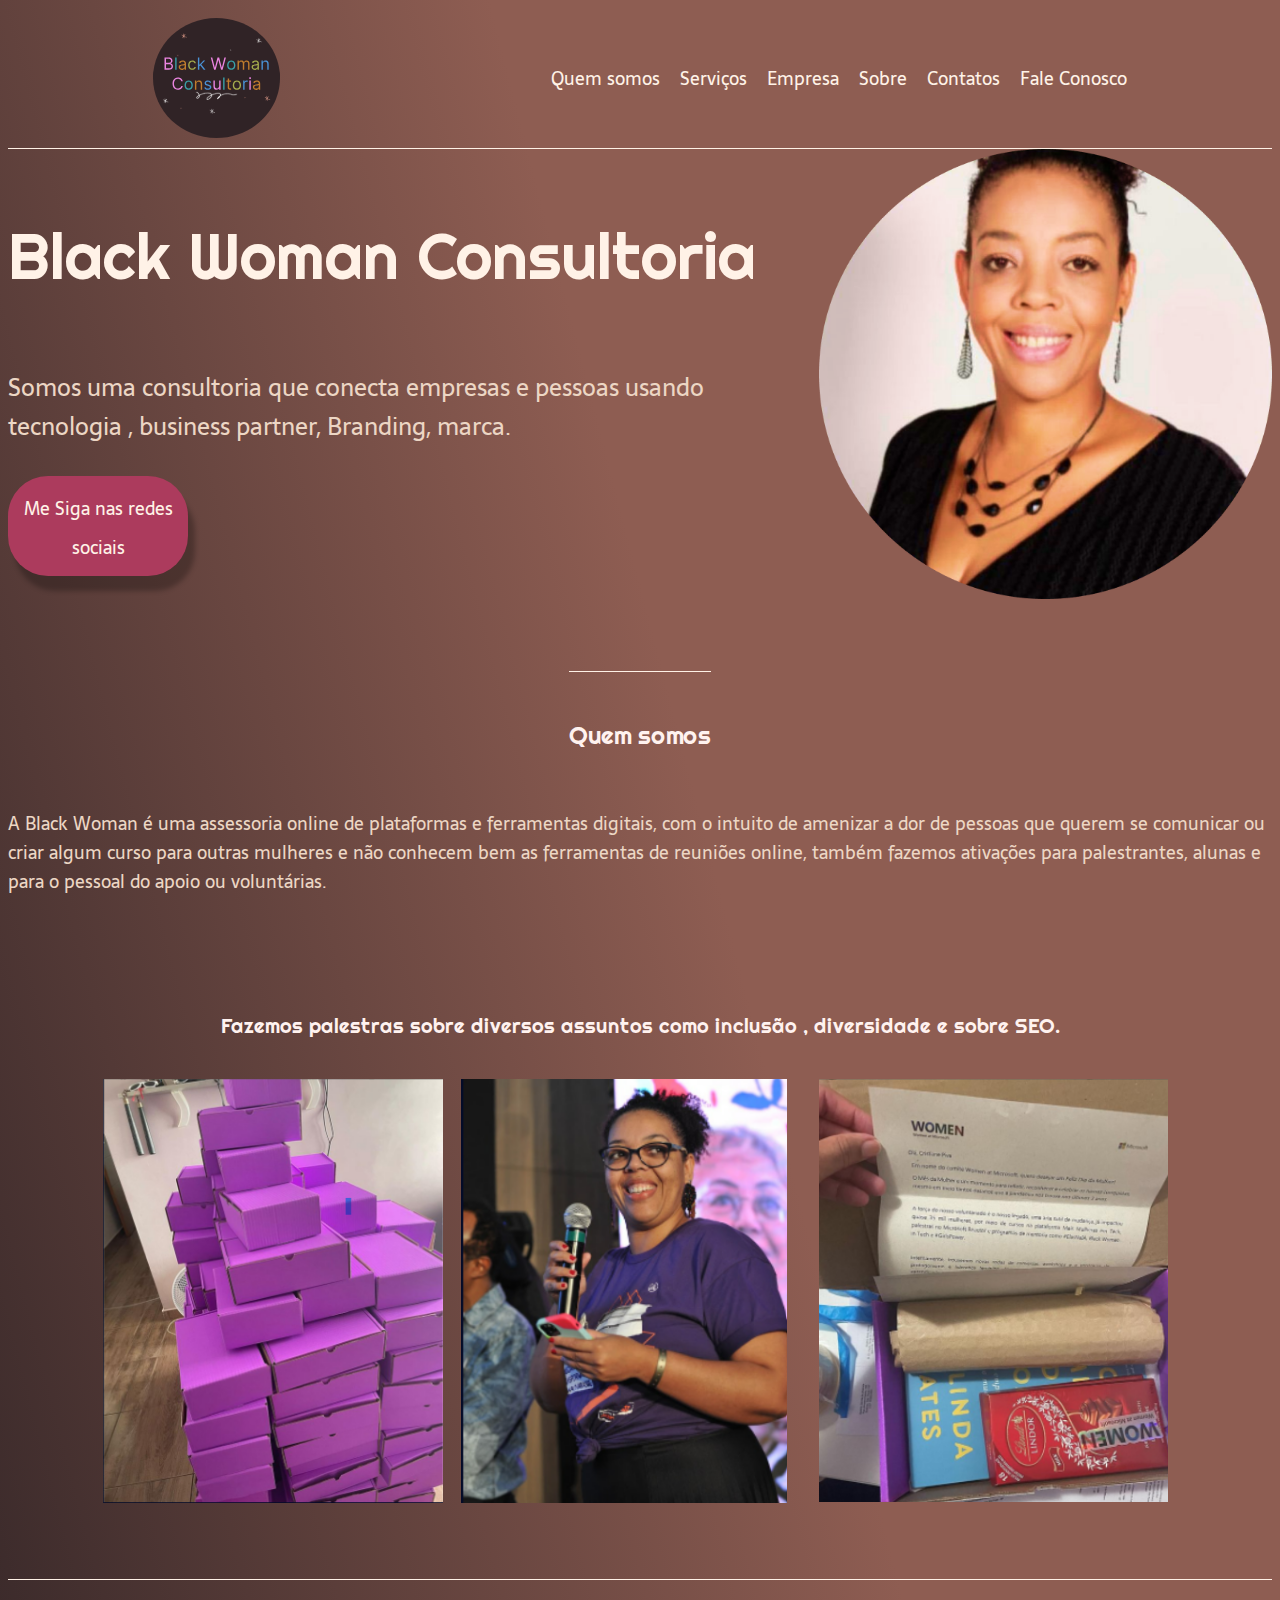
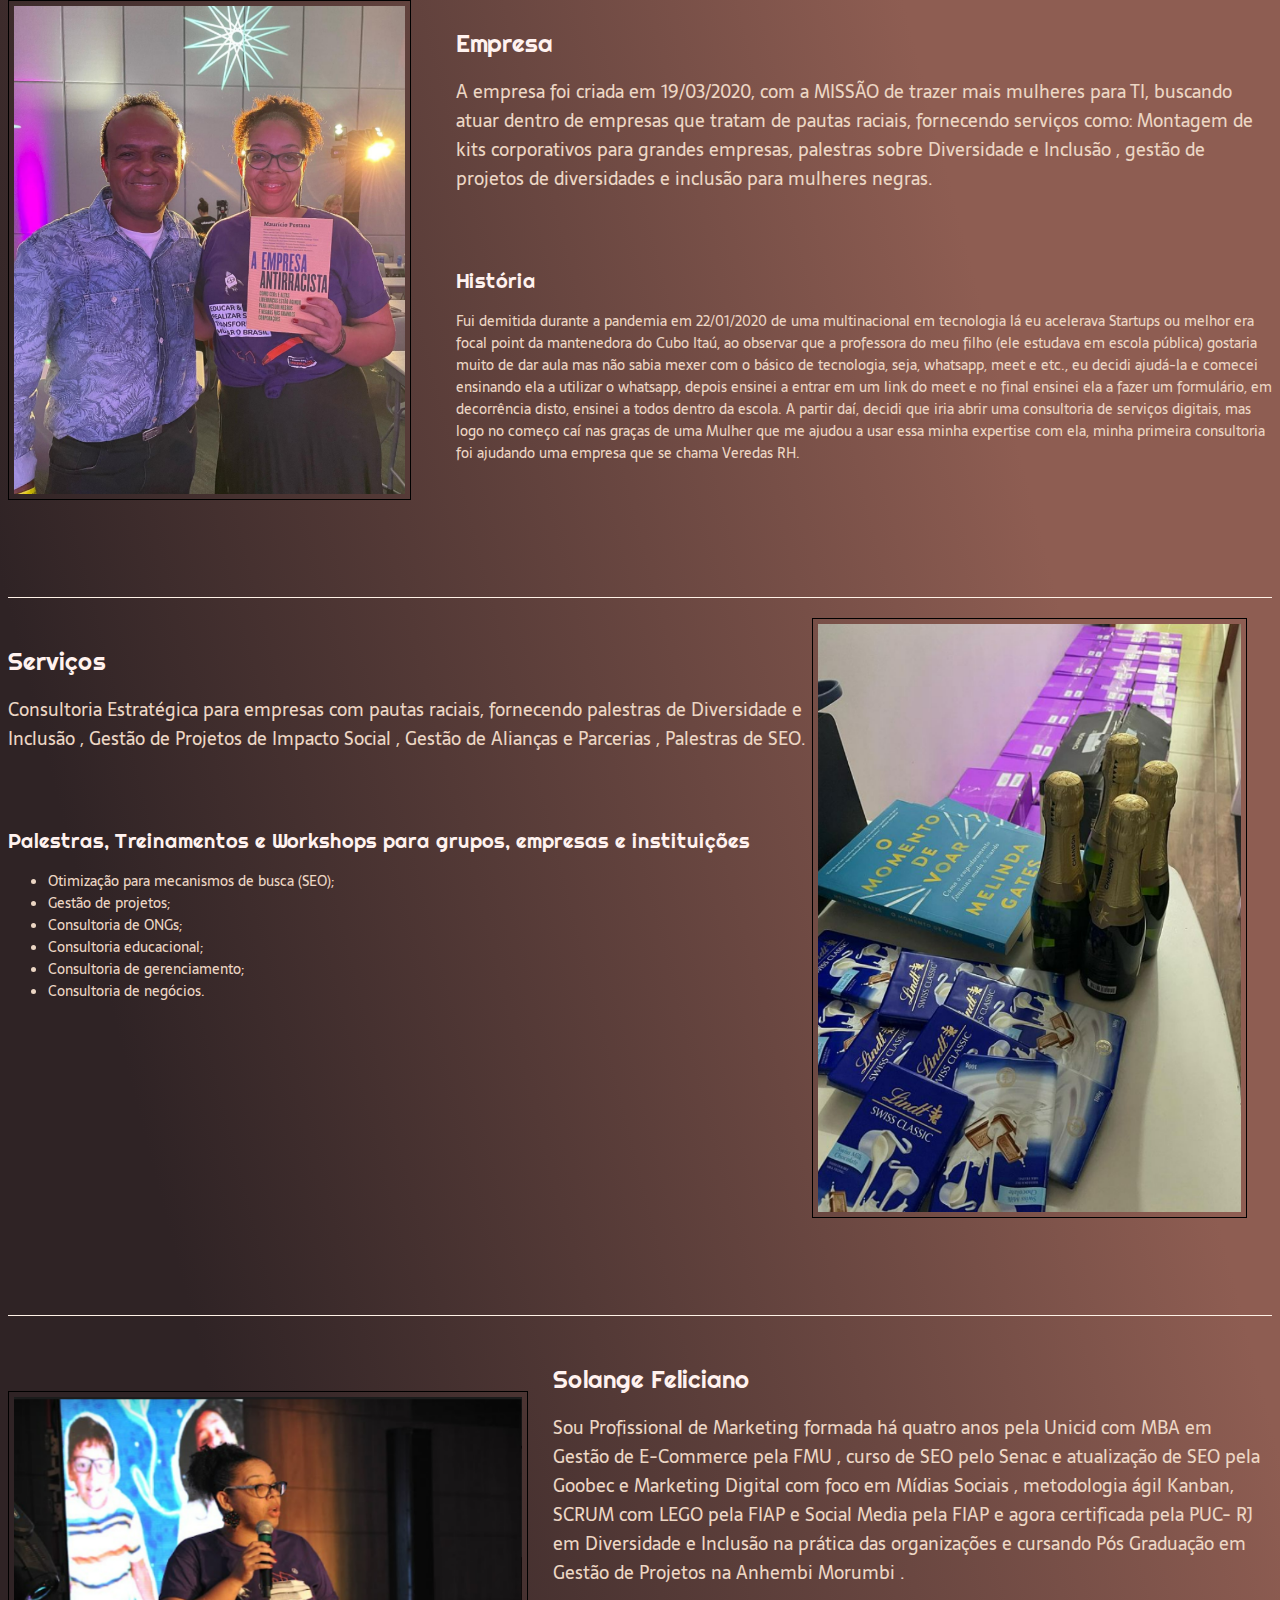
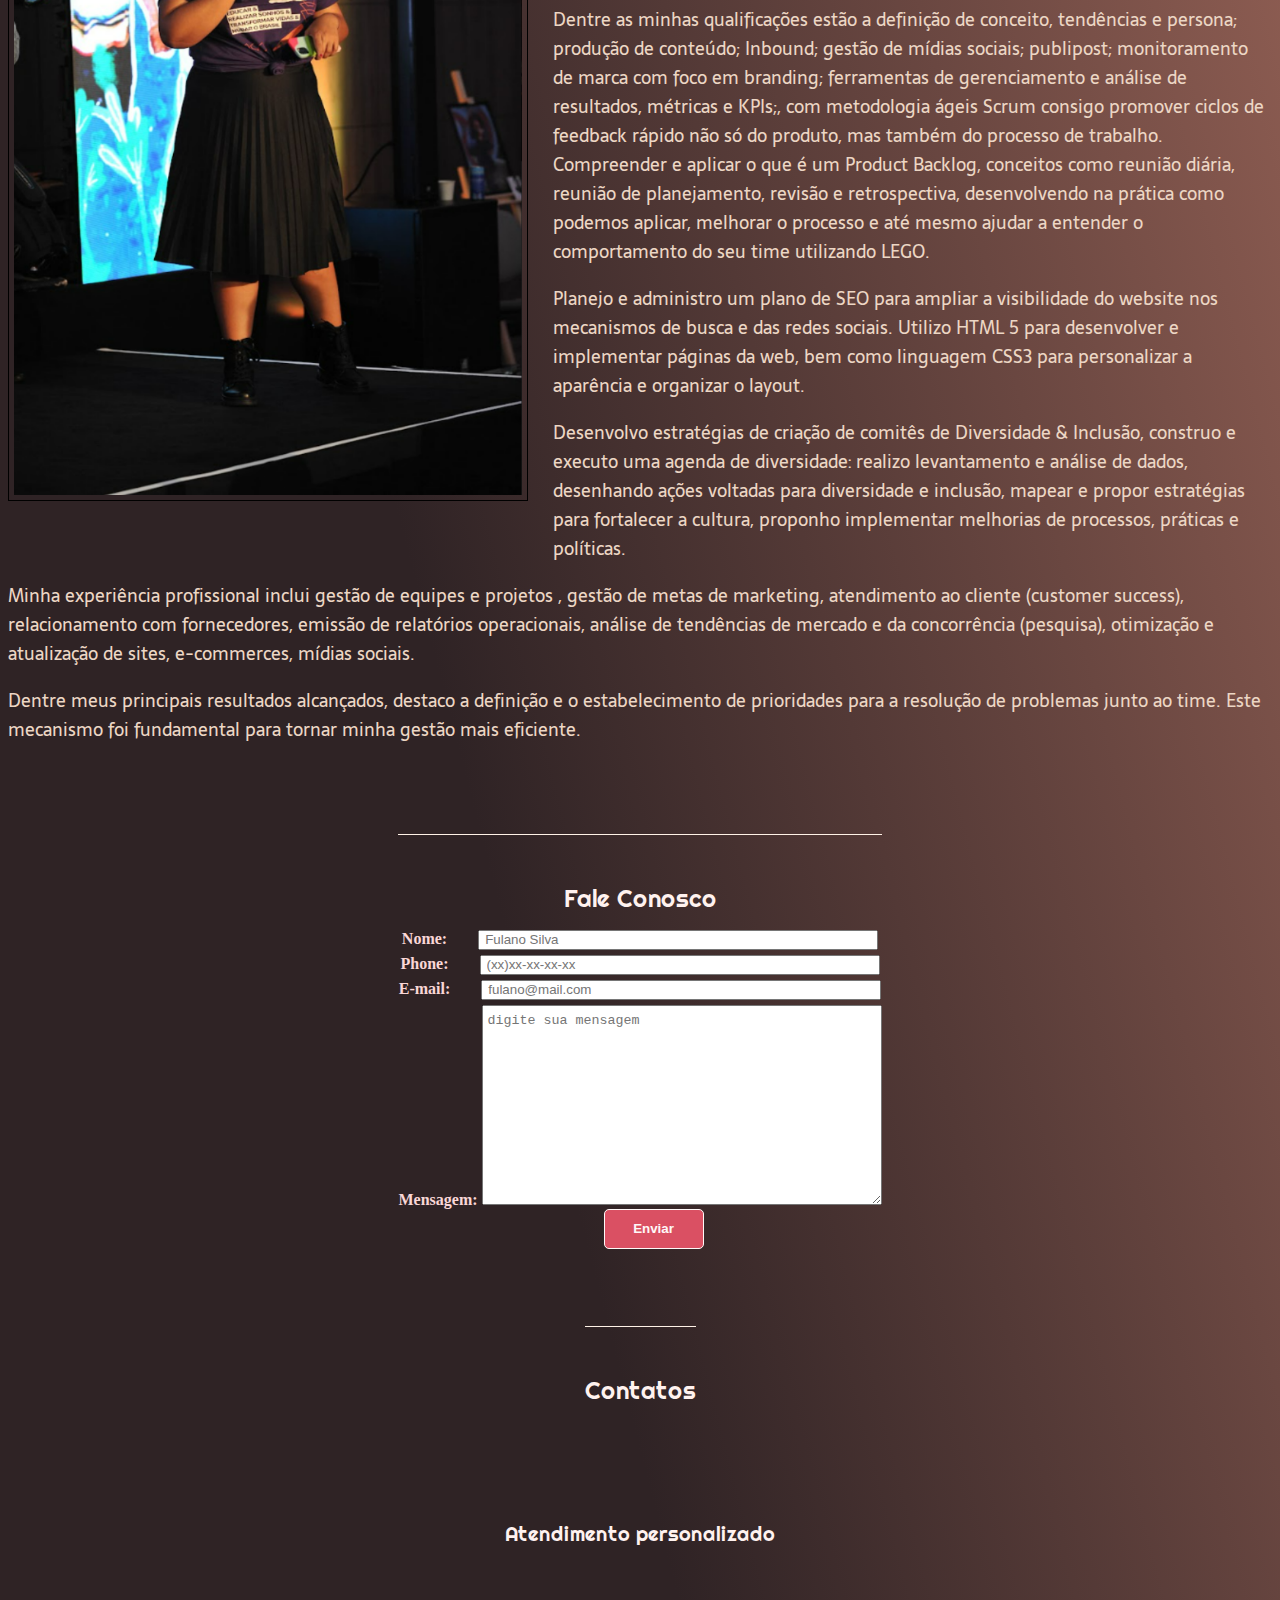
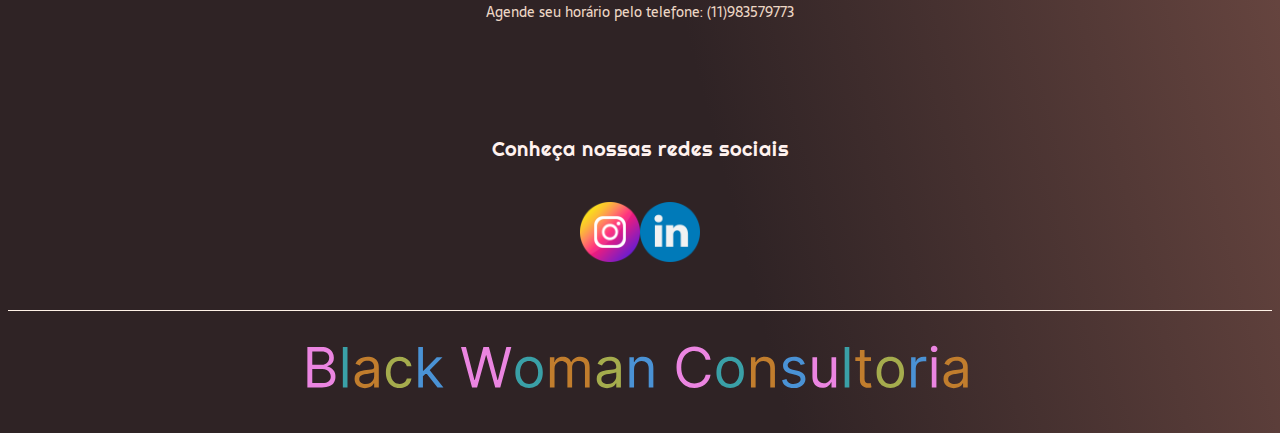
==== index.html @ 3202f8c1 "testando" ====
<!DOCTYPE html>
<html lang="pt-BR">
<head>
    <script type="text/javascript" src="javascript.js"></script>
    <meta charset="UTF-8">
    <meta http-equiv="X-UA-Compatible" content="IE=edge">
    <meta name="viewport" content="width=device-width, initial-scale=1.0">
    <meta name="description" content="A Black Woman é uma assessoria online de plataformas e ferramentas digitais, com o intuito de amenizar a dor de pessoas que querem se comunicar ou criar  algum curso para outras mulheres  e não conhecem bem as ferramentas de reuniões online, também fazemos ativações para palestrantes, alunas e para o pessoal do apoio ou voluntárias.">
    <title>Black Woman Consultoria</title>
    <link rel="stylesheet" type="text/css" href="style.css">
</head>
<body>
    <header class="cabecalho">
        <img class="cabecalho-imagem" src="logo.svg" lt="Logo da empresa">
        <nav class="cabecalho-menu">
            <a class="cabecalho-menu-item" href="#Quemsomos">Quem somos</a>
            <a class="cabecalho-menu-item" href="#Servicos">Serviços</a>
            <a class="cabecalho-menu-item" href="#Empresa">Empresa</a>
            <a class="cabecalho-menu-item" href="#Sobre">Sobre</a>
            <a class="cabecalho-menu-item" href="#Contatos">Contatos</a>
            <a class="cabecalho-menu-item" href="#fale">Fale Conosco</a>
        </nav>
    </header>

    <main class="conteudo">
        <section class="conteudo-principal">
            <div class="conteudo-principal-escrito">
                <h1 class="conteudo-principal-escrito-titulo">Black Woman Consultoria</h1>
                <h2 class="conteudo-principal-escrito-subtitulo">Somos uma consultoria que conecta empresas e pessoas usando tecnologia , business partner, Branding, marca.</h2>
                <button class="conteudo-principal-escrito-botao"><a class="cabecalho-menu-item" href="#mesiga">Me Siga nas redes sociais</a></button>
            </div>
            
            <img class="conteudo-principal-imagem" src="logo1.png" alt="desenho da menina negra">
        </section>

        <section class="conteudo-secundario">
            <h3 class="conteudo-secundario-titulo"> <a name="Quemsomos">Quem somos</a> </h3>
            <p class="conteudo-secundario-paragrafo">A Black Woman é uma assessoria online de plataformas e ferramentas digitais, com o intuito de amenizar a dor de pessoas que querem se comunicar ou criar  algum curso para outras mulheres  e não conhecem bem as ferramentas de reuniões online, também fazemos ativações para palestrantes, alunas e para o pessoal do apoio ou voluntárias.</p>
                <h4 class="conteudo-terciario-titulo">Fazemos palestras sobre diversos assuntos como inclusão , diversidade e sobre SEO.</h4>
                <div class="row">
                    <div class="box"> <img src="caixas-presente.png" style="width:95%""> </div>
                    <div class="box"> <img src="solange-lado.png" style="width:91%""> </div>
                    <div class="box"> <img src="carta.png" style="width:97.5%""> </div>
                </div>
        </section>
        <section class="conteudo-secundario">
            <div>
                <img class= "conteudo-secundario-imagem" align="left" src="solange-evento.png"> 
                <h3 class="conteudo-secundario-titulo"><a name="Empresa">Empresa</a></h3>
                <p class="conteudo-secundario-paragrafo">A empresa foi criada em 19/03/2020, com a <strong>MISSÃO</strong> de trazer mais mulheres para TI, buscando atuar dentro de empresas que tratam de pautas raciais, fornecendo serviços como: Montagem de kits corporativos para grandes empresas, palestras sobre Diversidade e Inclusão , gestão de projetos de diversidades e inclusão para mulheres negras.</p>

                    <h4 class="conteudo-terciario-titulo">História</h4>
                    <p class="conteudo-terciario-paragrafo">Fui demitida durante a pandemia em 22/01/2020 de uma multinacional em tecnologia lá eu acelerava Startups ou melhor era focal point da mantenedora do Cubo Itaú, ao observar que a professora do meu filho (ele estudava em escola pública) gostaria muito de dar aula mas não sabia mexer com o básico de tecnologia, seja, whatsapp, meet e etc., eu decidi ajudá-la e comecei ensinando ela a utilizar o whatsapp, depois ensinei a entrar em um link do meet e no final ensinei ela a fazer um formulário, em decorrência disto, ensinei a todos dentro da escola. A partir daí, decidi que iria abrir uma consultoria de serviços digitais, mas logo no começo caí nas graças de uma Mulher que me ajudou a usar essa minha expertise com ela, minha primeira consultoria foi ajudando uma empresa que se chama Veredas RH.</p>
            </div>

        </section>  
        <section class="conteudo-secundario">
            <div>
                <img class= "conteudo-secundario-imagem2" align="right" src="kit-festa.png"> 
            <h3 class="conteudo-secundario-titulo"> <a name="Servicos">Serviços</a> </h3>
            
            <p class="conteudo-secundario-paragrafo">Consultoria Estratégica para empresas com pautas raciais, fornecendo palestras de Diversidade e Inclusão , Gestão de Projetos de Impacto Social , Gestão de Alianças e Parcerias , Palestras de SEO.</p>
                <h4 class="conteudo-terciario-titulo">Palestras, Treinamentos e Workshops para grupos, empresas e instituições</h4>
                <ul>
                    <li class="conteudo-terciario-paragrafo">Otimização para mecanismos de busca (SEO);</li>
                    <li class="conteudo-terciario-paragrafo">Gestão de projetos;</li>
                    <li class="conteudo-terciario-paragrafo">Consultoria de ONGs;</li>
                    <li class="conteudo-terciario-paragrafo">Consultoria educacional;</li>
                    <li class="conteudo-terciario-paragrafo">Consultoria de gerenciamento;</li>
                    <li class="conteudo-terciario-paragrafo">Consultoria de negócios.</li>
                </ul>
            </div>
        </section>

        <section class="conteudo-secundario">
            <div>
                <img class= "conteudo-secundario-imagem3" align="left" src="solange-palestra.png">
                <h3 class="conteudo-secundario-titulo"><a name="Sobre">Solange Feliciano</a></h3>
                <p class="conteudo-secundario-paragrafo">Sou Profissional de Marketing formada há quatro anos pela Unicid com MBA em Gestão de E-Commerce pela FMU , curso de SEO pelo Senac e atualização de SEO pela Goobec e Marketing Digital com foco em Mídias Sociais , metodologia ágil Kanban, SCRUM com LEGO pela FIAP e Social Media pela FIAP e agora certificada pela PUC- RJ em Diversidade e Inclusão na prática das organizações e cursando Pós Graduação em Gestão de Projetos na Anhembi Morumbi .</p>
                <p class="conteudo-secundario-paragrafo">Dentre as minhas qualificações estão a definição de conceito, tendências e persona; produção de conteúdo; Inbound; gestão de mídias sociais; publipost; monitoramento de marca com foco em branding; ferramentas de gerenciamento e análise de resultados, métricas e KPIs;, com metodologia ágeis Scrum consigo promover ciclos de feedback rápido não só do produto, mas também do processo de trabalho. Compreender e aplicar o que é um Product Backlog, conceitos como reunião diária, reunião de planejamento, revisão e retrospectiva, desenvolvendo na prática como podemos aplicar, melhorar o processo e até mesmo ajudar a entender o comportamento do seu time utilizando LEGO.</p>
                <P class="conteudo-secundario-paragrafo">Planejo e administro um plano de SEO para ampliar a visibilidade do website nos mecanismos de busca e das redes sociais. Utilizo HTML 5 para desenvolver e implementar páginas da web, bem como linguagem CSS3 para personalizar a aparência e organizar o layout.</P>
                <p class="conteudo-secundario-paragrafo">Desenvolvo estratégias de criação de comitês de Diversidade & Inclusão, construo e executo uma agenda de diversidade: realizo levantamento e análise de dados, desenhando ações voltadas para diversidade e inclusão, mapear e propor estratégias para fortalecer a cultura, proponho implementar melhorias de processos, práticas e políticas.</p>
                <P class="conteudo-secundario-paragrafo">Minha experiência profissional inclui gestão de equipes e projetos , gestão de metas de marketing, atendimento ao cliente (customer success), relacionamento com fornecedores, emissão de relatórios operacionais, análise de tendências de mercado e da concorrência (pesquisa), otimização e atualização de sites, e-commerces, mídias sociais.</P>
                <P class="conteudo-secundario-paragrafo">Dentre meus principais resultados alcançados, destaco a definição e o estabelecimento de prioridades para a resolução de problemas junto ao time. Este mecanismo foi fundamental para tornar minha gestão mais eficiente.</P>
            </div>
            </section>
        
        <section class="conteudo-secundario">
            <form class="formulario" style="text-align: center;">
                <h3 class="conteudo-secundario-titulo"><a name="fale">Fale Conosco</a></h3>
                <div>
                    <label for="nome">Nome: </label>
                    <input type="text" id="nomeid" placeholder="Fulano Silva" required="required" name="nome" />
                </div>
                <div>
                    <label for="fone">Phone:</label>
                    <input type="tel" id="foneid" placeholder="(xx)xx-xx-xx-xx" name="fone" />
                </div>
                <div>
                    <label for="email">E-mail:</label>
                    <input type="email" id="emailid" placeholder="fulano@mail.com" name="email" />
                </div>
                <div>
                    <label for="mensagem">Mensagem:</label>
                    <textarea id="mensagem" placeholder="digite sua mensagem"></textarea>
                    
                </div>
                <div>
                    <input type="submit" class="enviar" onclick="Enviar();" value="Enviar" />
                </div>
            </form>
        </section>

        <section class="conteudo-secundario">
            <h3 class="conteudo-secundario-titulo"><a name="Contatos">Contatos</a></h3>
                <h4 class="conteudo-terciario-titulo">Atendimento personalizado</h4>
                <p class="conteudo-terciario-paragrafo">Agende seu horário pelo telefone: (11)983579773 </p>
                <h4 class="conteudo-terciario-titulo"><a name="mesiga">Conheça nossas redes sociais</a></h4>
            <div class="row2">
                <div class="box2"><a class ="social" href="https://instagram.com/black_woman_consultoria?utm_medium=copy_link"></a><img class ="social" src="instagram.png"></a></div>
                <div class="box2"><a class ="social" href="https://www.linkedin.com/company/black-woman-consultoria/about/"><img class ="social" src="linkedin.png"></a></div>
            </div>
        </section>


    </main>

    <footer class="rodape">
        <img class="rodape-imagem" src="footer.svg">
    </footer>
</body>
</html>
---- style.css ----
@import url('https://fonts.googleapis.com/css2?family=Righteous&family=Sarala:wght@400;700&display=swap');

* {
  margin: 5;
  padding: 5;
  box-sizing: border-box;
  text-decoration: none;
}

body {
  font-size: 100%;
  /*background: linear-gradient(68.15deg, #2F2325 16.62%, #8E5D52 85.61%);*/
  background: linear-gradient(75.5deg, #2F2325 30%, #8E5D52 70%);
}

.cabecalho {
  display: flex;
  flex-direction: row;
  align-items: center;
  justify-content: space-around;
  padding: 10px;
}

.cabecalho-imagem {
  height: 120px;
}

.cabecalho-menu {
  display: flex;
  gap: 20px;
}

.cabecalho-menu-item {
  font-family: 'Sarala', sans-serif;
  color: #FFF2E7;
  font-weight: 400;
  font-size: 18px
}

.conteudo {
  margin-bottom: 48px;
  border-top: 0.4px solid #FFF2E7;
}

.conteudo-principal {
  display: flex;
  flex-direction: row;
  align-items: center;
  justify-content: space-around;
}

.conteudo-principal-escrito {
  display: flex;
  flex-direction: column;
  gap: 10px;
}

.conteudo-principal-escrito-titulo {
  font-family: 'Righteous', cursive;
  font-weight: 400;
  font-size: 64px;
  color: #FFF2E7;
}

.conteudo-principal-escrito-subtitulo {
  font-family: 'Sarala', sans-serif;
  font-weight: 400;
  font-size: 24px;
  color: #ECD6C4;
}

.conteudo-principal-escrito-botao {
  background-color: #ac3b5d;
  width: 180px;
  height: 100px;
  border: none;
  box-shadow: 7px 15px 5px rgba(0, 0, 0, 0.25);
  border-radius: 40px;
  font-family: 'Sarala', sans-serif;
  font-weight: 400;
  font-size: 24px;
  color: #2F2325;
}

.conteudo-principal-escrito-botao:hover {
  background-color: rgb(189, 29, 50);
}

.conteudo-principal-imagem {
  height: 450px;
}


.conteudo-secundario-imagem {
    height: 500px;
    float: left;
    border: thin solid;
    padding: 5px;
    margin: 45px 45px 25px 0;
}
.conteudo-secundario-imagem2{
    height: 600px;
    float: right;
    border: thin solid;
    padding: 5px;
    margin: 45px 25px 25px 0;
}
.conteudo-secundario-imagem3 {
    height: 710px;
    float: left;
    border: thin solid;
    padding: 5px;
    margin: 100px 25px 60px 0;
}

.conteudo-secundario {
  display: flex;
  flex-direction: column;
  align-items: center;
  gap: 24px;
  margin-top: 48px;
}

.conteudo-secundario-titulo {
  border-top: 1px solid #FFF2E7;
  padding-top: 48px;
  font-family: 'Righteous', cursive;
  font-weight: 400;
  font-size: 24px;
  color: #FFF2EF;
  margin-bottom: 16px;
}



.conteudo-secundario-paragrafo {
  font-family: 'Sarala', sans-serif;
  font-weight: 300;
  font-size: 18px;
  color: #ECD6C4;
}



.conteudo-terciario-titulo {
    padding-top: 48px;
    font-family: 'Righteous', cursive;
    font-weight: 400;
    font-size: 20px;
    color: #FFF2EF;
    margin-bottom: 16px;
  }

.conteudo-terciario-paragrafo {
    font-family: 'Sarala', sans-serif;
    font-weight: 300;
    font-size: 14px;
    color: #ECD6C4;
  }


input:hover, textarea:hover, input:focus, textarea:focus {
    border-color: #8c3236;
    box-shadow: 5px 5px 9px #79284b;
    background-color: #ffffff;
    color: rgb(5, 5, 5);
    font-weight: bold;
    
}
.enviar {
    background-color: #da5063;
    height: 40px;
    width: 100px;
    font-weight: bold;
    border-radius: 5px;
    -webkit-border-radius: 5px;
    -moz-border-radius: 5px;
    border: 1px solid;
    color: rgb(255, 248, 248);
}

textarea {
    width: 400px;
    height: 200px;
    line-height: 20px;
    max-width: 400px;
    padding: 5px;
}
input{
    width: 400px;
    height: 20px;
    line-height: 20px;
    max-width: 400px;
    padding: 5px;
    margin: 0px 0px 5px 27px;
}

form label {
    margin-left: 0px;
    color: #fad7d7;
    font-weight: bold;
}

.box {
    float: left;
    width: 33.33%;
}
.row::after{
    content: "";
    clear: both;
    display: table;
}

.box2 {
    float: left;
    width: 50%;
}
.row2::after{
    content: "";
    clear: both;
    display: table;
}

.social{
    height: 60px;
    float: left;
   
  }
  

.rodape {
    padding: 32px;
    border-top: 0.4px solid #FFF2E7;
}

.rodape-imagem {
    height: 50px;
    display: block;
    margin: 0 auto;
  }
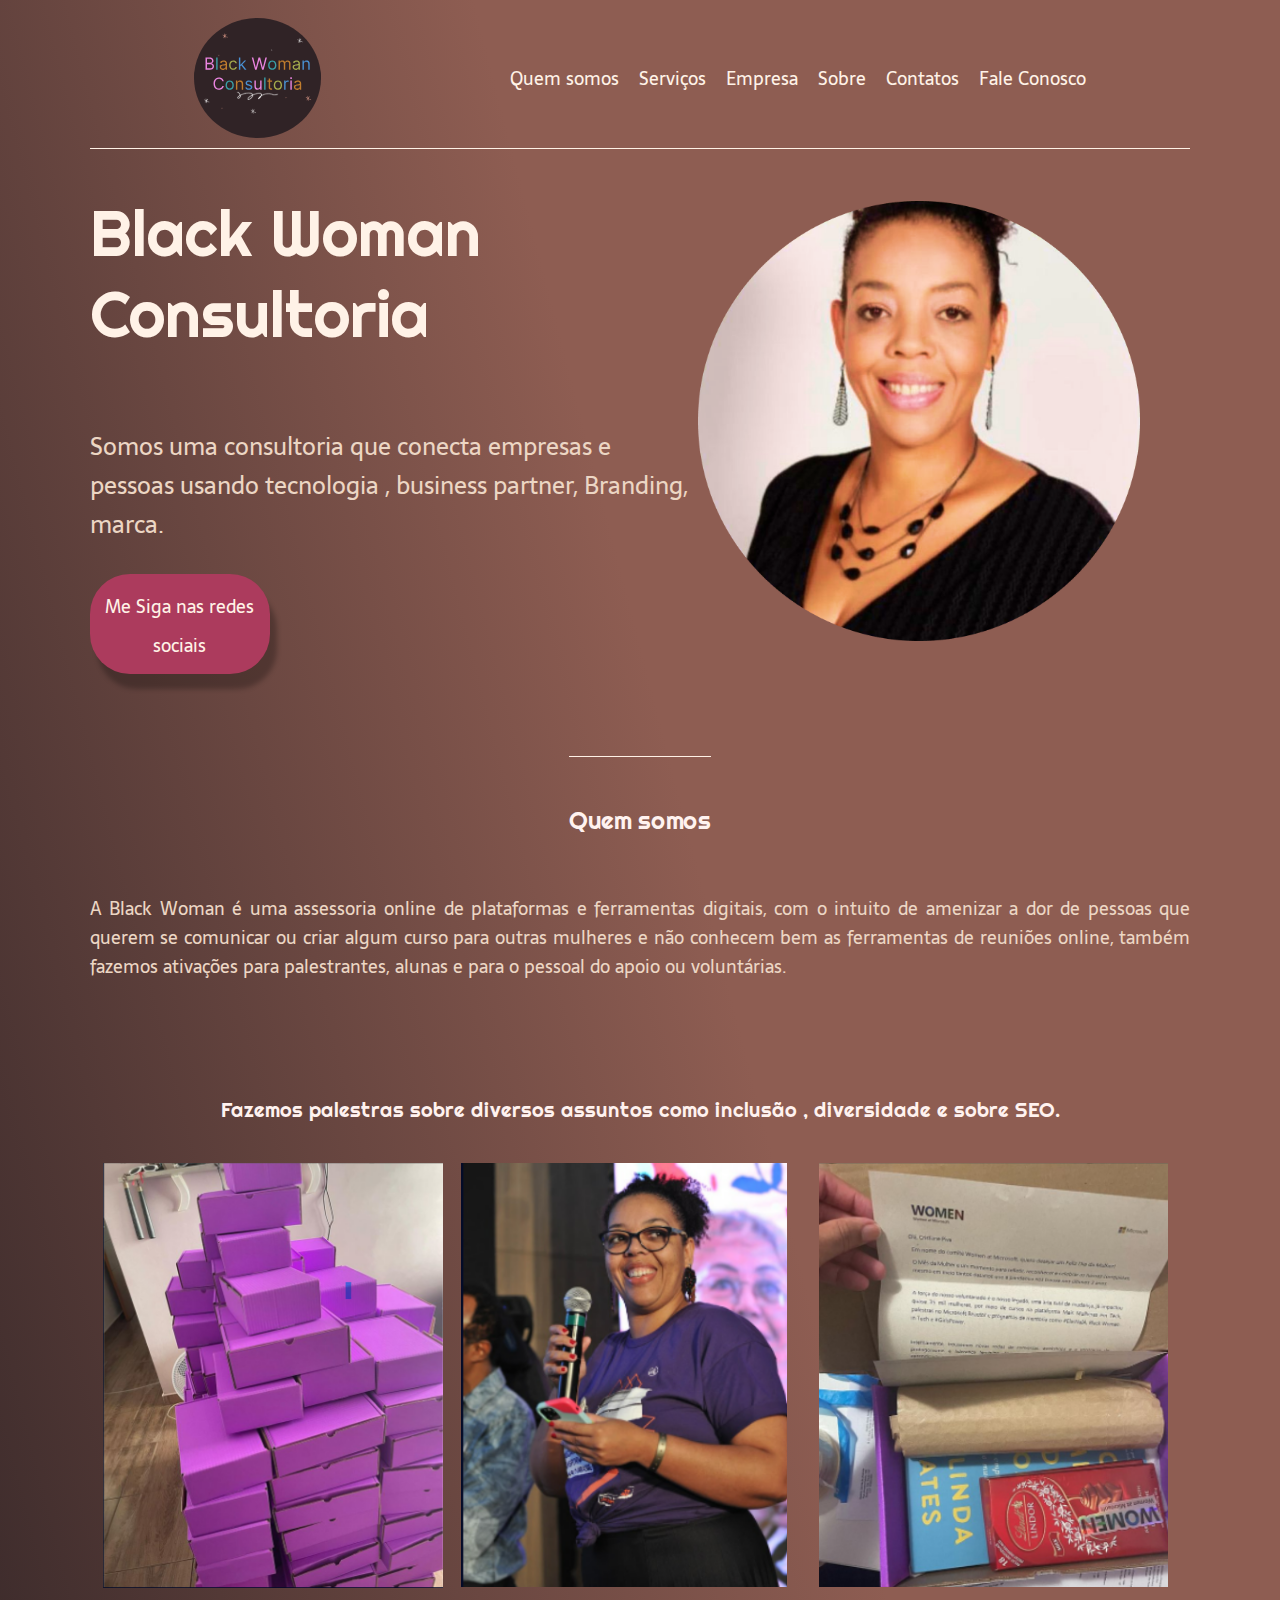
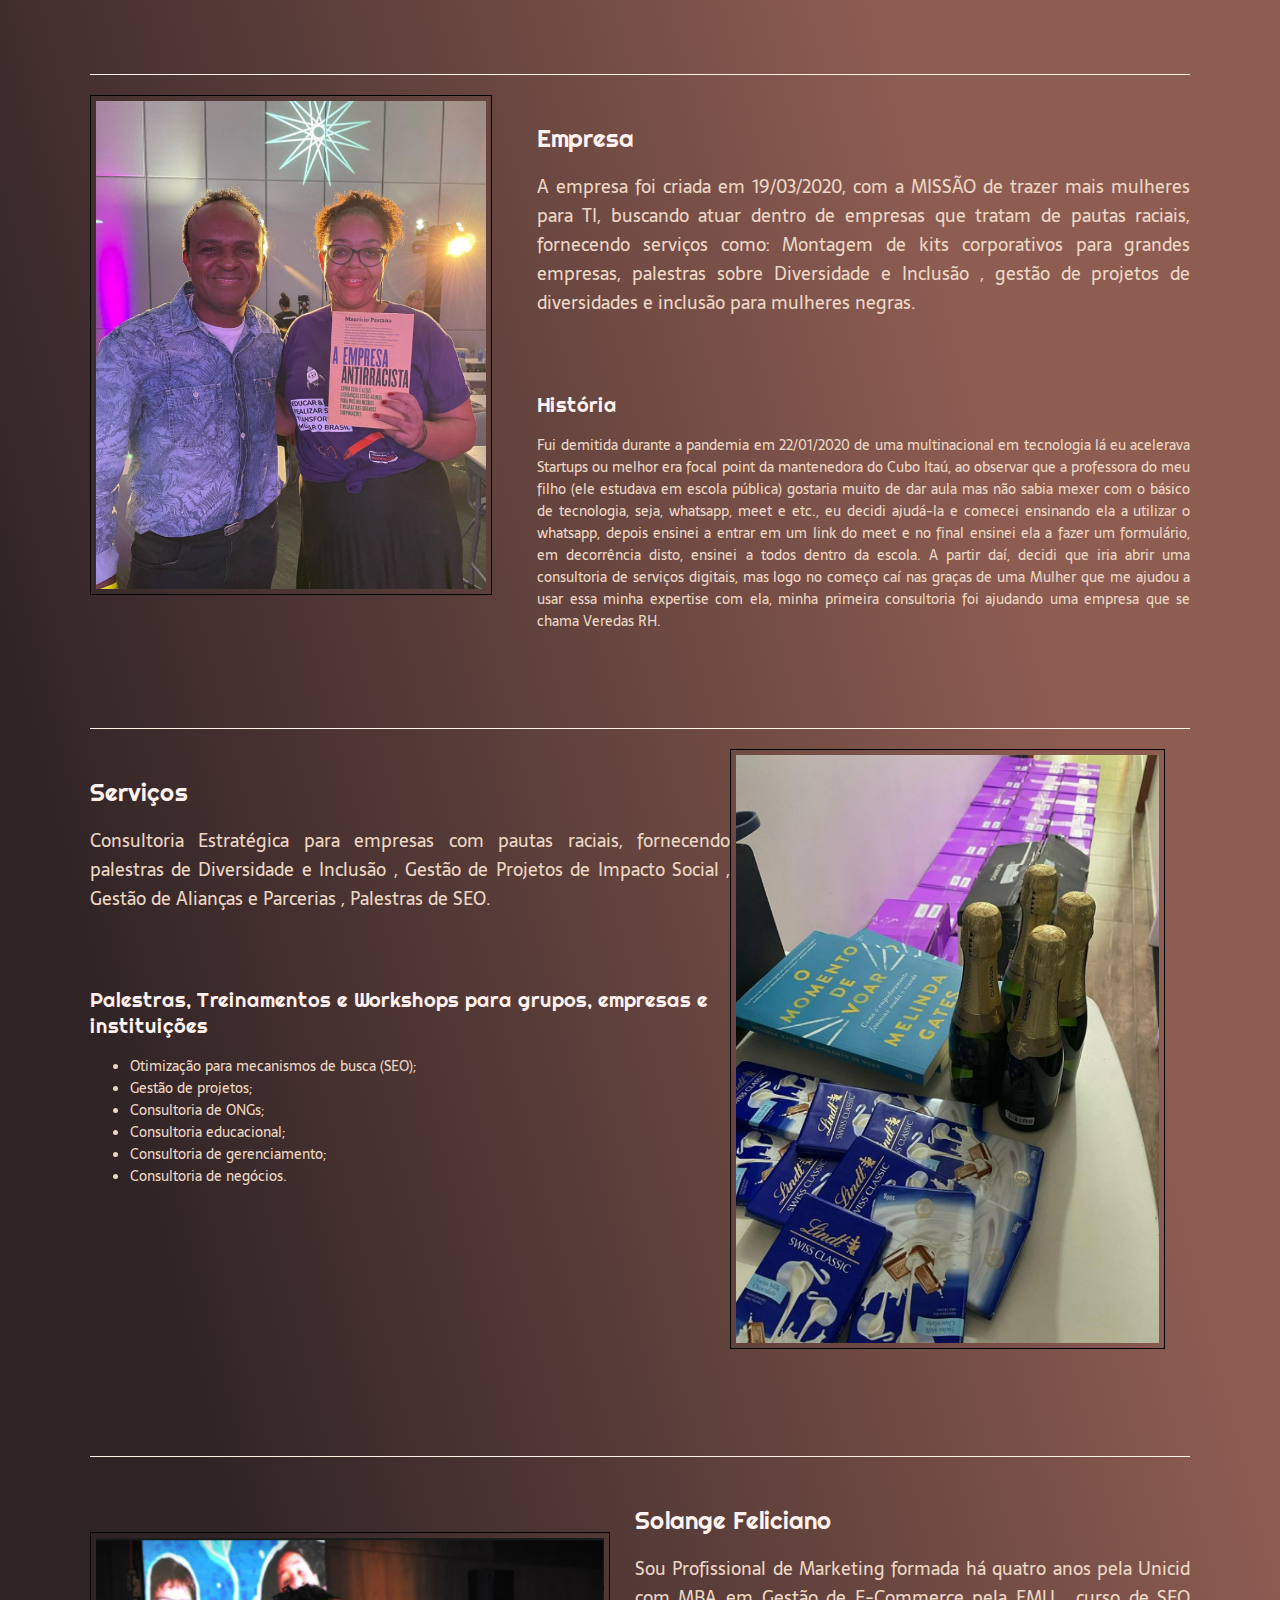
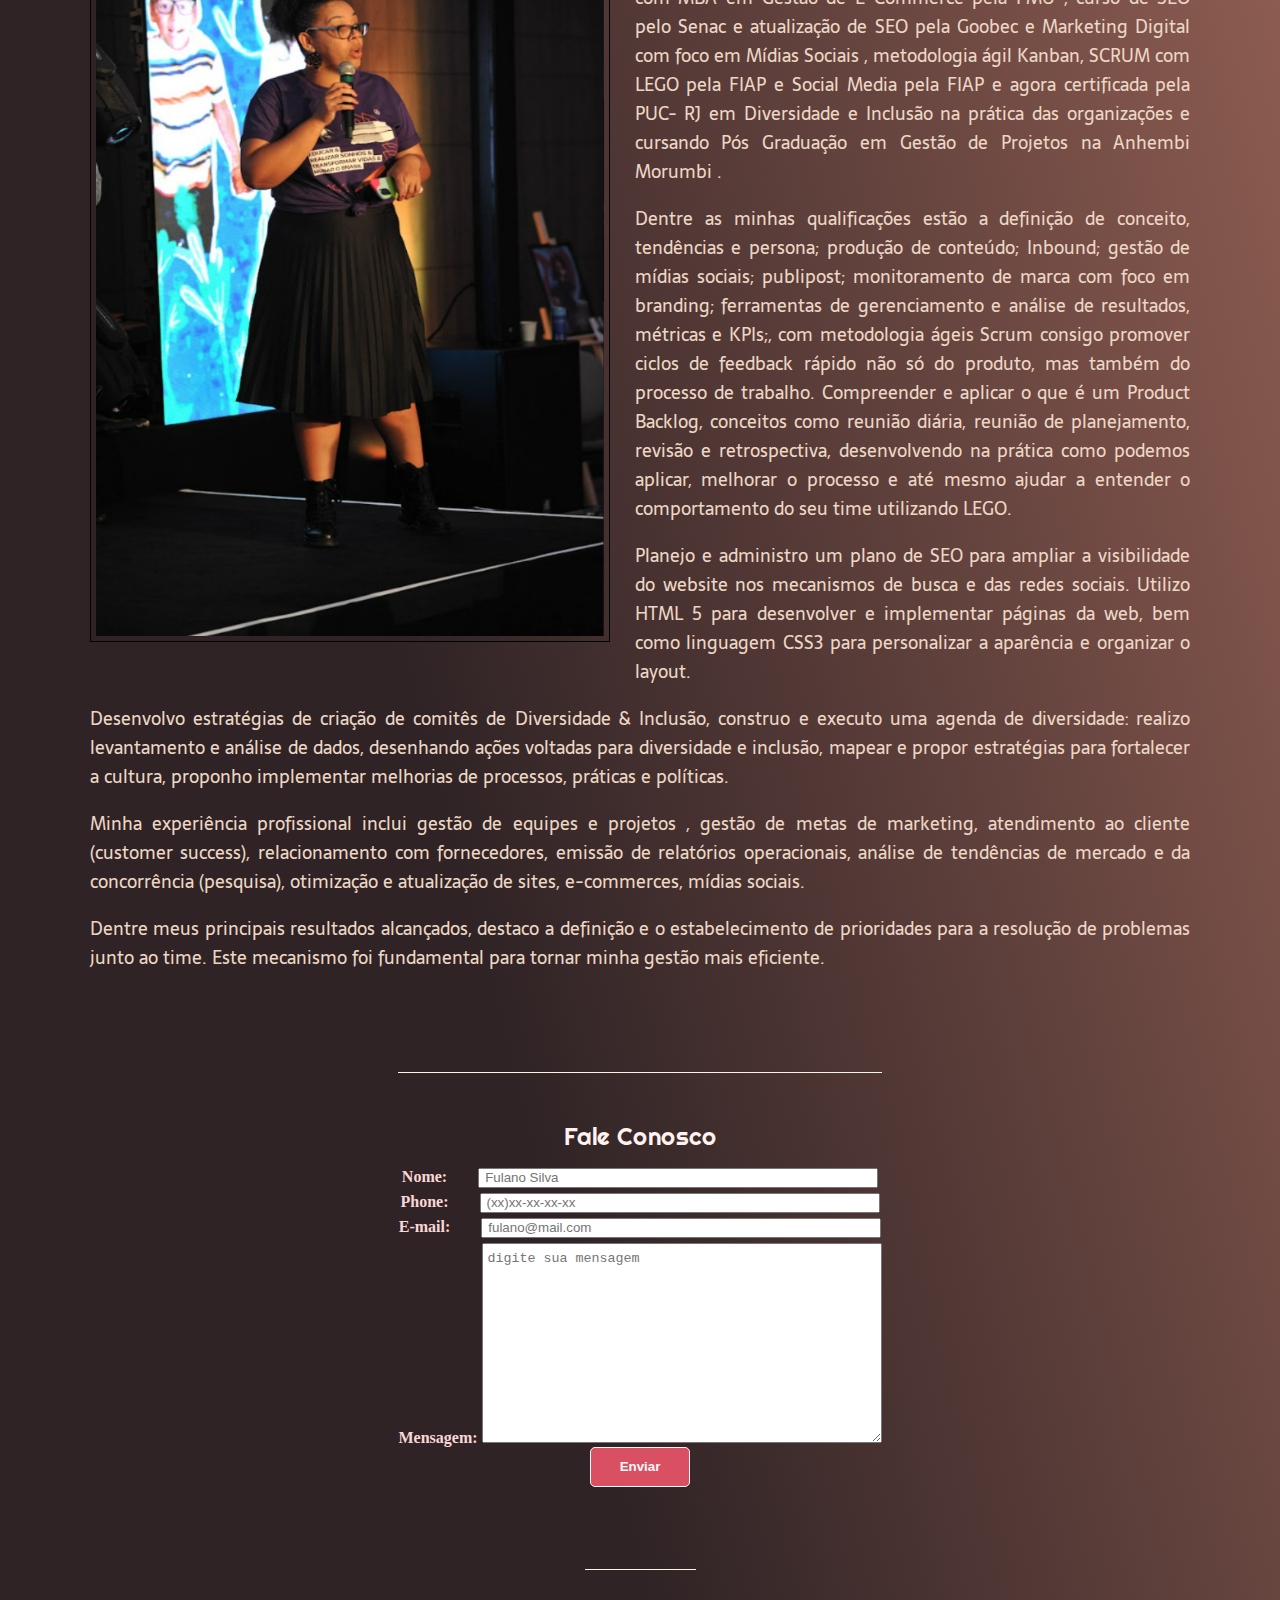
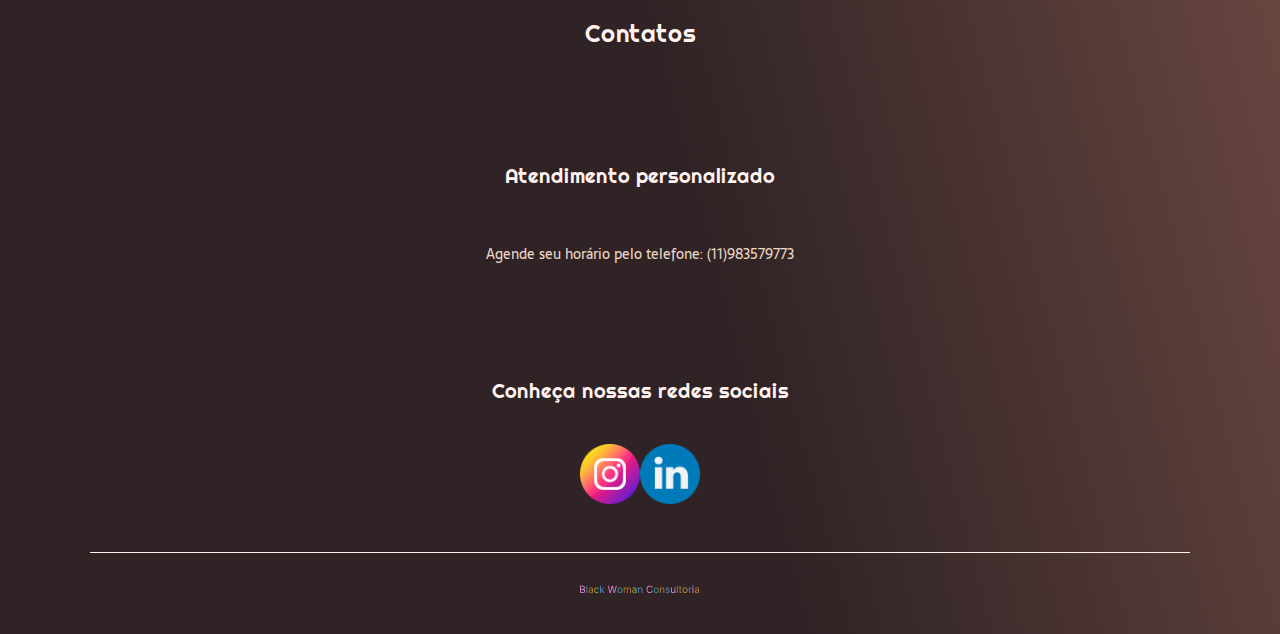
==== commit 7e7be27d: "1" ====
--- a/index.html
+++ b/index.html
@@ -28,14 +28,14 @@
                 <h1 class="conteudo-principal-escrito-titulo">Black Woman Consultoria</h1>
                 <h2 class="conteudo-principal-escrito-subtitulo">Somos uma consultoria que conecta empresas e pessoas usando tecnologia , business partner, Branding, marca.</h2>
                 <button class="conteudo-principal-escrito-botao"><a class="cabecalho-menu-item" href="#mesiga">Me Siga nas redes sociais</a></button>
+
             </div>
-            
-            <img class="conteudo-principal-imagem" src="logo1.png" alt="desenho da menina negra">
+            <img class="conteudo-principal-imagem" src="logo1.png" alt="dona da empresa">
         </section>
 
         <section class="conteudo-secundario">
             <h3 class="conteudo-secundario-titulo"> <a name="Quemsomos">Quem somos</a> </h3>
-            <p class="conteudo-secundario-paragrafo">A Black Woman é uma assessoria online de plataformas e ferramentas digitais, com o intuito de amenizar a dor de pessoas que querem se comunicar ou criar  algum curso para outras mulheres  e não conhecem bem as ferramentas de reuniões online, também fazemos ativações para palestrantes, alunas e para o pessoal do apoio ou voluntárias.</p>
+            <p class="conteudo-secundario-paragrafo" align="justify">A Black Woman é uma assessoria online de plataformas e ferramentas digitais, com o intuito de amenizar a dor de pessoas que querem se comunicar ou criar  algum curso para outras mulheres  e não conhecem bem as ferramentas de reuniões online, também fazemos ativações para palestrantes, alunas e para o pessoal do apoio ou voluntárias.</p>
                 <h4 class="conteudo-terciario-titulo">Fazemos palestras sobre diversos assuntos como inclusão , diversidade e sobre SEO.</h4>
                 <div class="row">
                     <div class="box"> <img src="caixas-presente.png" style="width:95%""> </div>
@@ -47,10 +47,10 @@
             <div>
                 <img class= "conteudo-secundario-imagem" align="left" src="solange-evento.png"> 
                 <h3 class="conteudo-secundario-titulo"><a name="Empresa">Empresa</a></h3>
-                <p class="conteudo-secundario-paragrafo">A empresa foi criada em 19/03/2020, com a <strong>MISSÃO</strong> de trazer mais mulheres para TI, buscando atuar dentro de empresas que tratam de pautas raciais, fornecendo serviços como: Montagem de kits corporativos para grandes empresas, palestras sobre Diversidade e Inclusão , gestão de projetos de diversidades e inclusão para mulheres negras.</p>
+                <p class="conteudo-secundario-paragrafo" align="justify">A empresa foi criada em 19/03/2020, com a <strong>MISSÃO</strong> de trazer mais mulheres para TI, buscando atuar dentro de empresas que tratam de pautas raciais, fornecendo serviços como: Montagem de kits corporativos para grandes empresas, palestras sobre Diversidade e Inclusão , gestão de projetos de diversidades e inclusão para mulheres negras.</p>
 
                     <h4 class="conteudo-terciario-titulo">História</h4>
-                    <p class="conteudo-terciario-paragrafo">Fui demitida durante a pandemia em 22/01/2020 de uma multinacional em tecnologia lá eu acelerava Startups ou melhor era focal point da mantenedora do Cubo Itaú, ao observar que a professora do meu filho (ele estudava em escola pública) gostaria muito de dar aula mas não sabia mexer com o básico de tecnologia, seja, whatsapp, meet e etc., eu decidi ajudá-la e comecei ensinando ela a utilizar o whatsapp, depois ensinei a entrar em um link do meet e no final ensinei ela a fazer um formulário, em decorrência disto, ensinei a todos dentro da escola. A partir daí, decidi que iria abrir uma consultoria de serviços digitais, mas logo no começo caí nas graças de uma Mulher que me ajudou a usar essa minha expertise com ela, minha primeira consultoria foi ajudando uma empresa que se chama Veredas RH.</p>
+                    <p class="conteudo-terciario-paragrafo" align="justify">Fui demitida durante a pandemia em 22/01/2020 de uma multinacional em tecnologia lá eu acelerava Startups ou melhor era focal point da mantenedora do Cubo Itaú, ao observar que a professora do meu filho (ele estudava em escola pública) gostaria muito de dar aula mas não sabia mexer com o básico de tecnologia, seja, whatsapp, meet e etc., eu decidi ajudá-la e comecei ensinando ela a utilizar o whatsapp, depois ensinei a entrar em um link do meet e no final ensinei ela a fazer um formulário, em decorrência disto, ensinei a todos dentro da escola. A partir daí, decidi que iria abrir uma consultoria de serviços digitais, mas logo no começo caí nas graças de uma Mulher que me ajudou a usar essa minha expertise com ela, minha primeira consultoria foi ajudando uma empresa que se chama Veredas RH.</p>
             </div>
 
         </section>  
@@ -59,7 +59,7 @@
                 <img class= "conteudo-secundario-imagem2" align="right" src="kit-festa.png"> 
             <h3 class="conteudo-secundario-titulo"> <a name="Servicos">Serviços</a> </h3>
             
-            <p class="conteudo-secundario-paragrafo">Consultoria Estratégica para empresas com pautas raciais, fornecendo palestras de Diversidade e Inclusão , Gestão de Projetos de Impacto Social , Gestão de Alianças e Parcerias , Palestras de SEO.</p>
+            <p class="conteudo-secundario-paragrafo" align="justify">Consultoria Estratégica para empresas com pautas raciais, fornecendo palestras de Diversidade e Inclusão , Gestão de Projetos de Impacto Social , Gestão de Alianças e Parcerias , Palestras de SEO.</p>
                 <h4 class="conteudo-terciario-titulo">Palestras, Treinamentos e Workshops para grupos, empresas e instituições</h4>
                 <ul>
                     <li class="conteudo-terciario-paragrafo">Otimização para mecanismos de busca (SEO);</li>
@@ -76,17 +76,17 @@
             <div>
                 <img class= "conteudo-secundario-imagem3" align="left" src="solange-palestra.png">
                 <h3 class="conteudo-secundario-titulo"><a name="Sobre">Solange Feliciano</a></h3>
-                <p class="conteudo-secundario-paragrafo">Sou Profissional de Marketing formada há quatro anos pela Unicid com MBA em Gestão de E-Commerce pela FMU , curso de SEO pelo Senac e atualização de SEO pela Goobec e Marketing Digital com foco em Mídias Sociais , metodologia ágil Kanban, SCRUM com LEGO pela FIAP e Social Media pela FIAP e agora certificada pela PUC- RJ em Diversidade e Inclusão na prática das organizações e cursando Pós Graduação em Gestão de Projetos na Anhembi Morumbi .</p>
-                <p class="conteudo-secundario-paragrafo">Dentre as minhas qualificações estão a definição de conceito, tendências e persona; produção de conteúdo; Inbound; gestão de mídias sociais; publipost; monitoramento de marca com foco em branding; ferramentas de gerenciamento e análise de resultados, métricas e KPIs;, com metodologia ágeis Scrum consigo promover ciclos de feedback rápido não só do produto, mas também do processo de trabalho. Compreender e aplicar o que é um Product Backlog, conceitos como reunião diária, reunião de planejamento, revisão e retrospectiva, desenvolvendo na prática como podemos aplicar, melhorar o processo e até mesmo ajudar a entender o comportamento do seu time utilizando LEGO.</p>
-                <P class="conteudo-secundario-paragrafo">Planejo e administro um plano de SEO para ampliar a visibilidade do website nos mecanismos de busca e das redes sociais. Utilizo HTML 5 para desenvolver e implementar páginas da web, bem como linguagem CSS3 para personalizar a aparência e organizar o layout.</P>
-                <p class="conteudo-secundario-paragrafo">Desenvolvo estratégias de criação de comitês de Diversidade & Inclusão, construo e executo uma agenda de diversidade: realizo levantamento e análise de dados, desenhando ações voltadas para diversidade e inclusão, mapear e propor estratégias para fortalecer a cultura, proponho implementar melhorias de processos, práticas e políticas.</p>
-                <P class="conteudo-secundario-paragrafo">Minha experiência profissional inclui gestão de equipes e projetos , gestão de metas de marketing, atendimento ao cliente (customer success), relacionamento com fornecedores, emissão de relatórios operacionais, análise de tendências de mercado e da concorrência (pesquisa), otimização e atualização de sites, e-commerces, mídias sociais.</P>
-                <P class="conteudo-secundario-paragrafo">Dentre meus principais resultados alcançados, destaco a definição e o estabelecimento de prioridades para a resolução de problemas junto ao time. Este mecanismo foi fundamental para tornar minha gestão mais eficiente.</P>
+                <p class="conteudo-secundario-paragrafo" align="justify">Sou Profissional de Marketing formada há quatro anos pela Unicid com MBA em Gestão de E-Commerce pela FMU , curso de SEO pelo Senac e atualização de SEO pela Goobec e Marketing Digital com foco em Mídias Sociais , metodologia ágil Kanban, SCRUM com LEGO pela FIAP e Social Media pela FIAP e agora certificada pela PUC- RJ em Diversidade e Inclusão na prática das organizações e cursando Pós Graduação em Gestão de Projetos na Anhembi Morumbi .</p>
+                <p class="conteudo-secundario-paragrafo" align="justify">Dentre as minhas qualificações estão a definição de conceito, tendências e persona; produção de conteúdo; Inbound; gestão de mídias sociais; publipost; monitoramento de marca com foco em branding; ferramentas de gerenciamento e análise de resultados, métricas e KPIs;, com metodologia ágeis Scrum consigo promover ciclos de feedback rápido não só do produto, mas também do processo de trabalho. Compreender e aplicar o que é um Product Backlog, conceitos como reunião diária, reunião de planejamento, revisão e retrospectiva, desenvolvendo na prática como podemos aplicar, melhorar o processo e até mesmo ajudar a entender o comportamento do seu time utilizando LEGO.</p>
+                <P class="conteudo-secundario-paragrafo" align="justify">Planejo e administro um plano de SEO para ampliar a visibilidade do website nos mecanismos de busca e das redes sociais. Utilizo HTML 5 para desenvolver e implementar páginas da web, bem como linguagem CSS3 para personalizar a aparência e organizar o layout.</P>
+                <p class="conteudo-secundario-paragrafo" align="justify">Desenvolvo estratégias de criação de comitês de Diversidade & Inclusão, construo e executo uma agenda de diversidade: realizo levantamento e análise de dados, desenhando ações voltadas para diversidade e inclusão, mapear e propor estratégias para fortalecer a cultura, proponho implementar melhorias de processos, práticas e políticas.</p>
+                <P class="conteudo-secundario-paragrafo" align="justify">Minha experiência profissional inclui gestão de equipes e projetos , gestão de metas de marketing, atendimento ao cliente (customer success), relacionamento com fornecedores, emissão de relatórios operacionais, análise de tendências de mercado e da concorrência (pesquisa), otimização e atualização de sites, e-commerces, mídias sociais.</P>
+                <P class="conteudo-secundario-paragrafo" align="justify">Dentre meus principais resultados alcançados, destaco a definição e o estabelecimento de prioridades para a resolução de problemas junto ao time. Este mecanismo foi fundamental para tornar minha gestão mais eficiente.</P>
             </div>
             </section>
         
         <section class="conteudo-secundario">
-            <form class="formulario" style="text-align: center;">
+            <form name="contact" method="POST" data-netlify="true" style="text-align: center;">
                 <h3 class="conteudo-secundario-titulo"><a name="fale">Fale Conosco</a></h3>
                 <div>
                     <label for="nome">Nome: </label>
@@ -106,7 +106,8 @@
                     
                 </div>
                 <div>
-                    <input type="submit" class="enviar" onclick="Enviar();" value="Enviar" />
+                    
+                    <button type="submit" class="enviar">Enviar</button>
                 </div>
             </form>
         </section>
@@ -114,7 +115,7 @@
         <section class="conteudo-secundario">
             <h3 class="conteudo-secundario-titulo"><a name="Contatos">Contatos</a></h3>
                 <h4 class="conteudo-terciario-titulo">Atendimento personalizado</h4>
-                <p class="conteudo-terciario-paragrafo">Agende seu horário pelo telefone: (11)983579773 </p>
+                <p class="conteudo-terciario-paragrafo" align="justify">Agende seu horário pelo telefone: (11)983579773 </p>
                 <h4 class="conteudo-terciario-titulo"><a name="mesiga">Conheça nossas redes sociais</a></h4>
             <div class="row2">
                 <div class="box2"><a class ="social" href="https://instagram.com/black_woman_consultoria?utm_medium=copy_link"></a><img class ="social" src="instagram.png"></a></div>
--- a/style.css
+++ b/style.css
@@ -9,6 +9,8 @@
 
 body {
   font-size: 100%;
+  margin-right: 7%;
+  margin-left: 7%;
   /*background: linear-gradient(68.15deg, #2F2325 16.62%, #8E5D52 85.61%);*/
   background: linear-gradient(75.5deg, #2F2325 30%, #8E5D52 70%);
 }
@@ -34,12 +36,15 @@
   font-family: 'Sarala', sans-serif;
   color: #FFF2E7;
   font-weight: 400;
-  font-size: 18px
+  font-size: 18px;
 }
 
 .conteudo {
   margin-bottom: 48px;
   border-top: 0.4px solid #FFF2E7;
+  display: flex;
+  flex-direction: column;
+  gap: 10px;
 }
 
 .conteudo-principal {
@@ -88,6 +93,9 @@
 
 .conteudo-principal-imagem {
   height: 450px;
+  float: right;
+  padding: 5px;
+  margin: 45px 45px 25px 0;
 }
 
 
@@ -234,7 +242,7 @@
 }
 
 .rodape-imagem {
-    height: 50px;
+    height: 100%;
     display: block;
     margin: 0 auto;
   }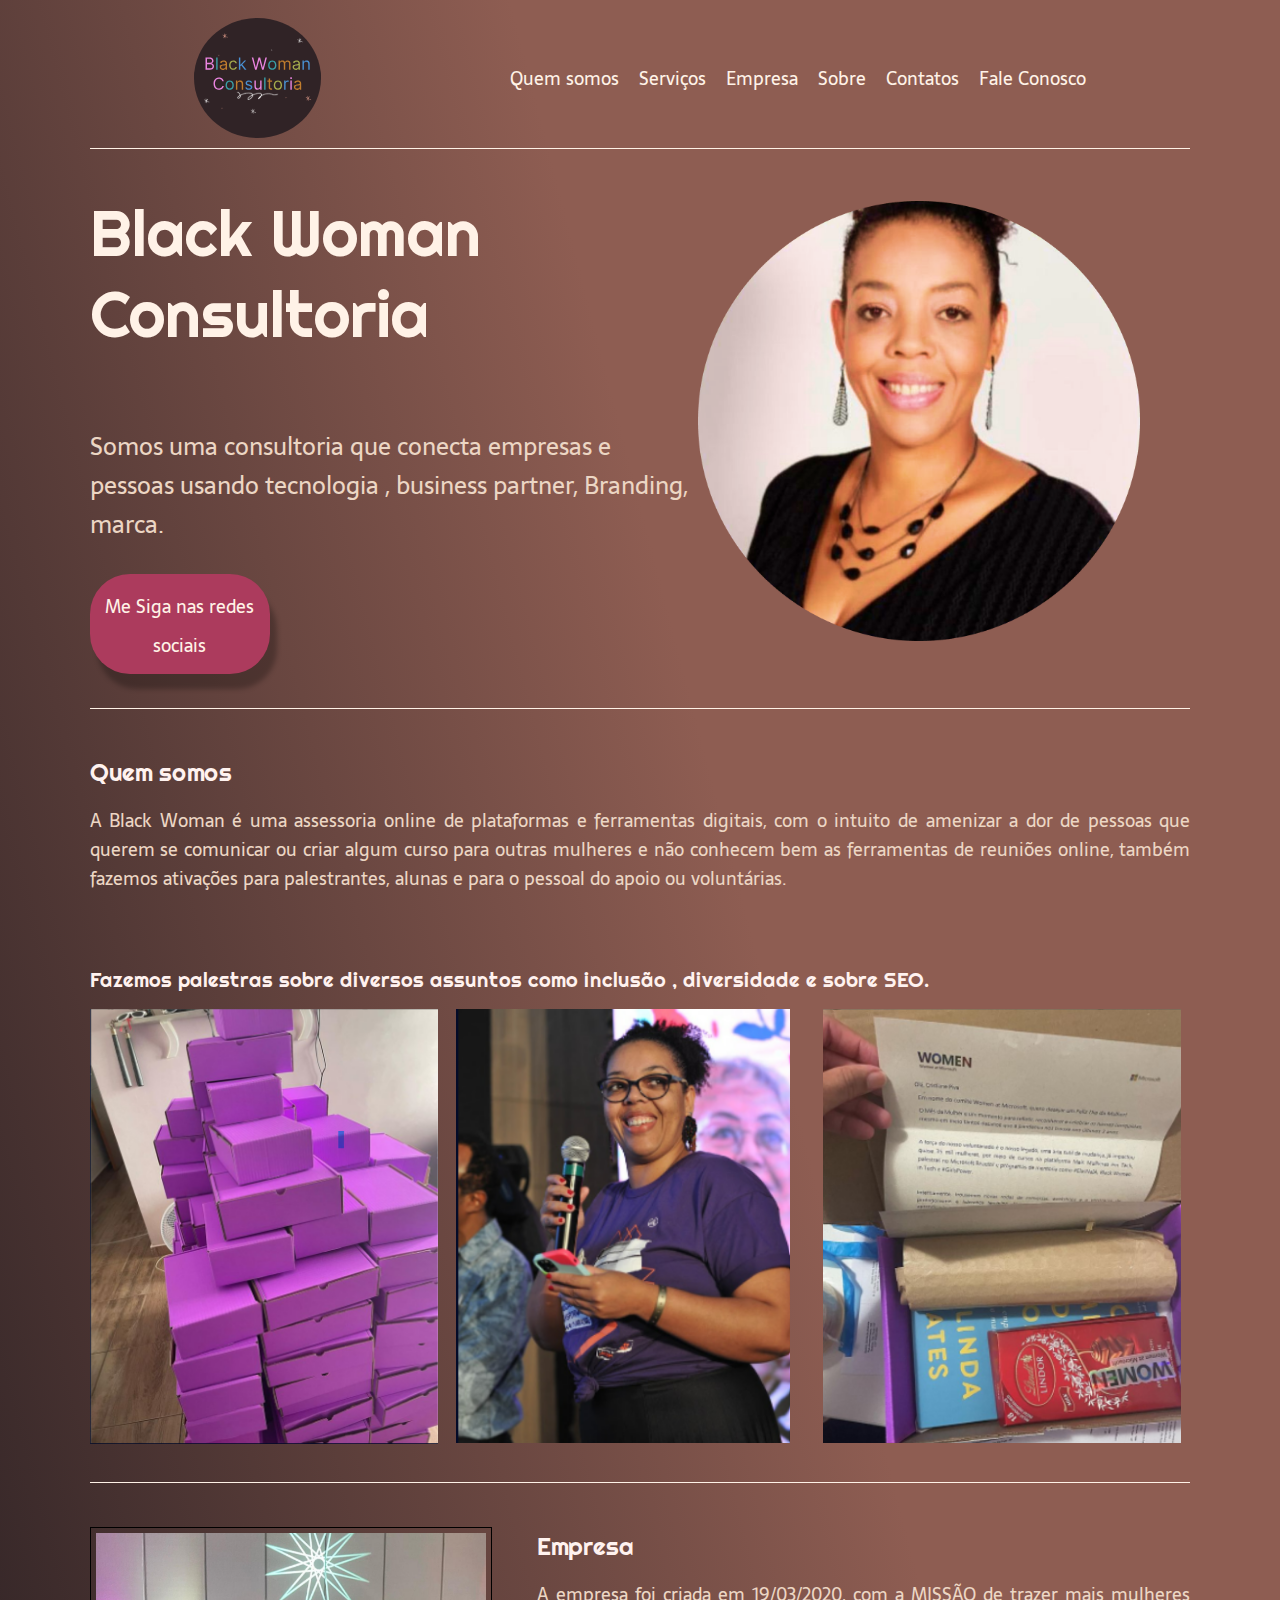
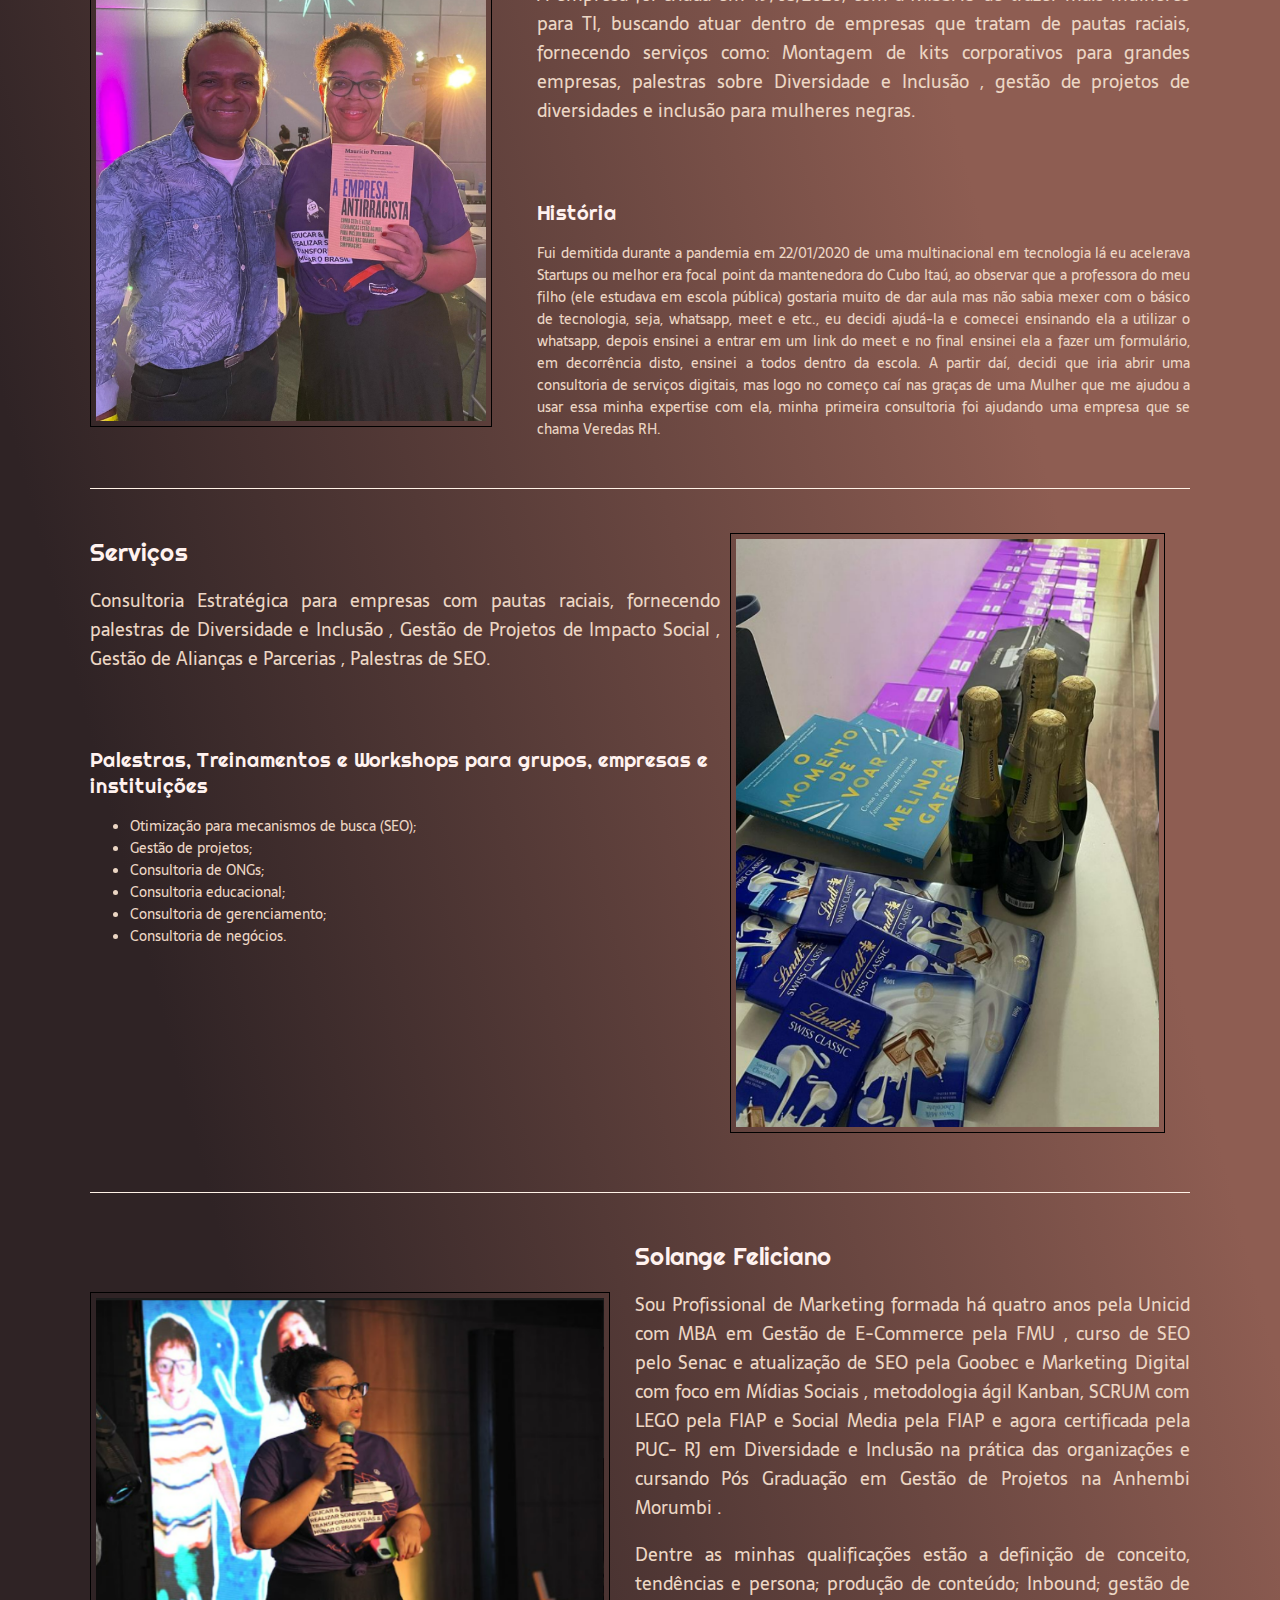
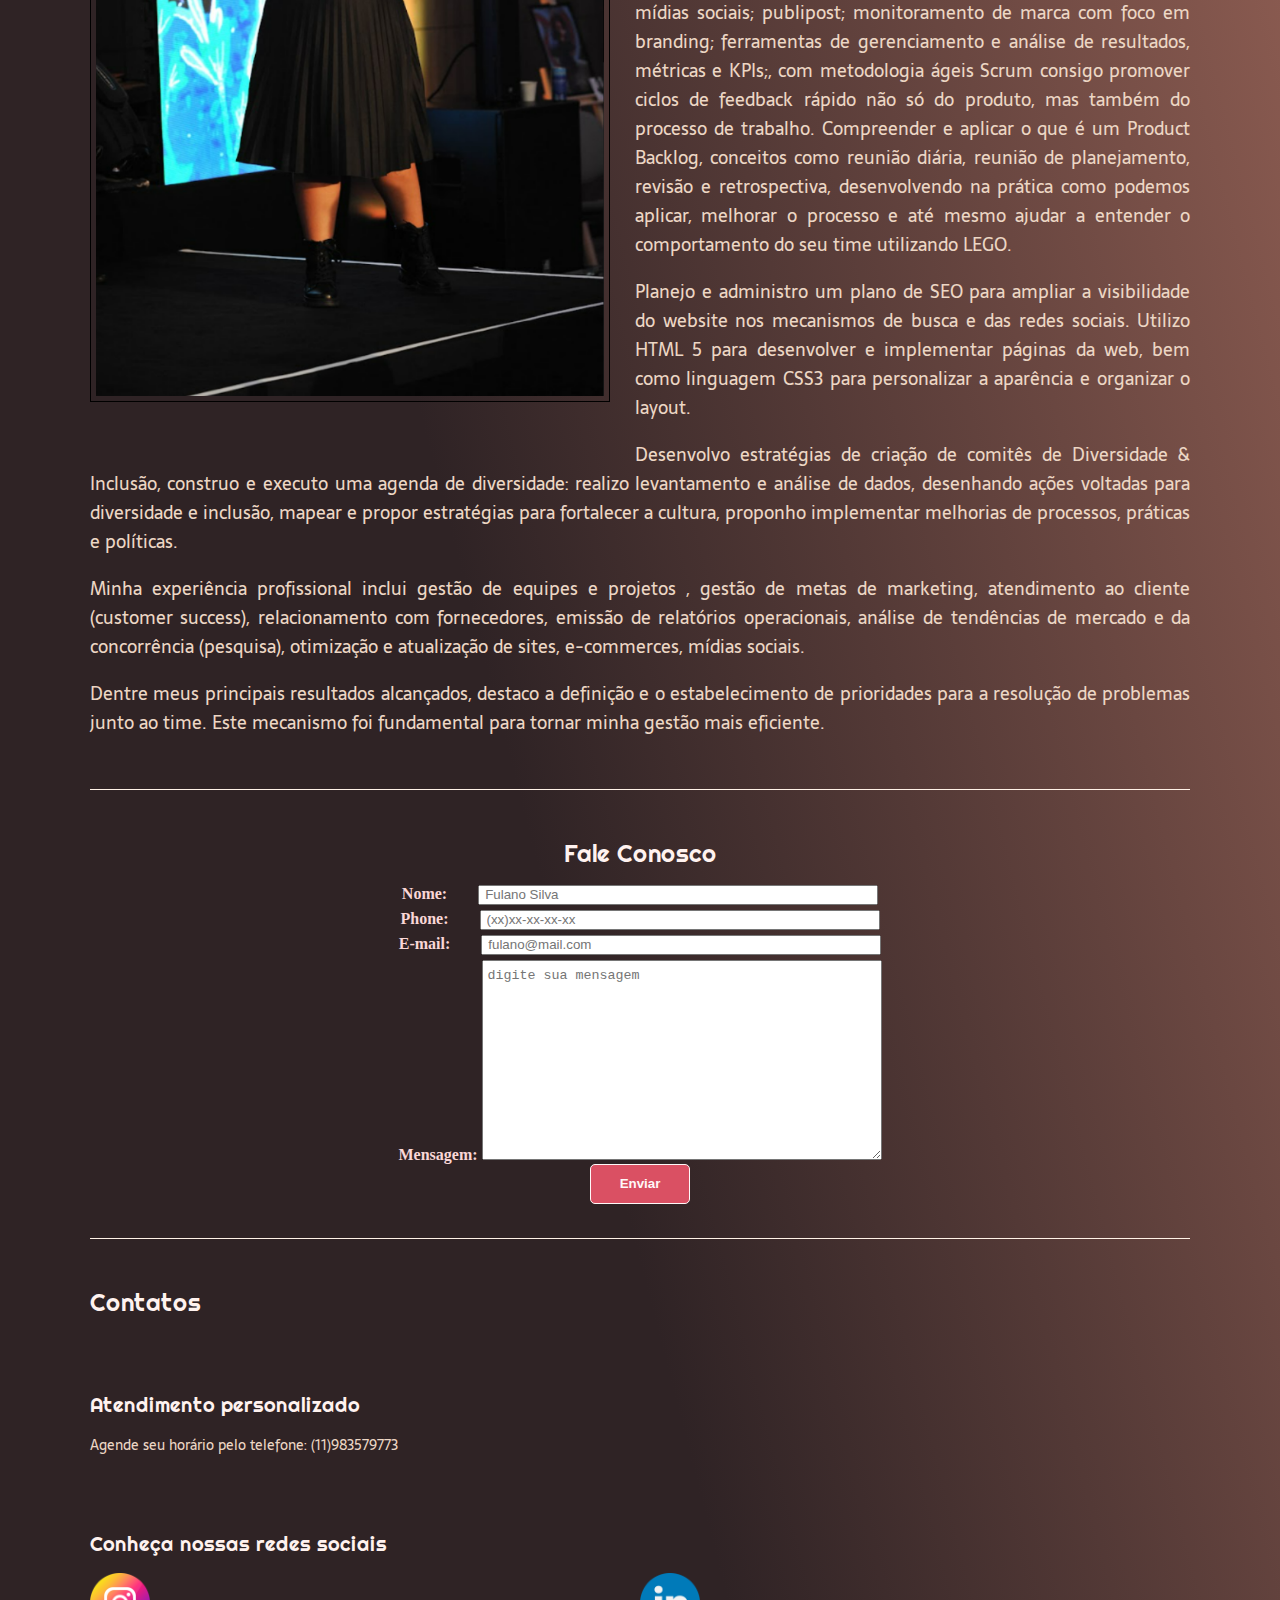
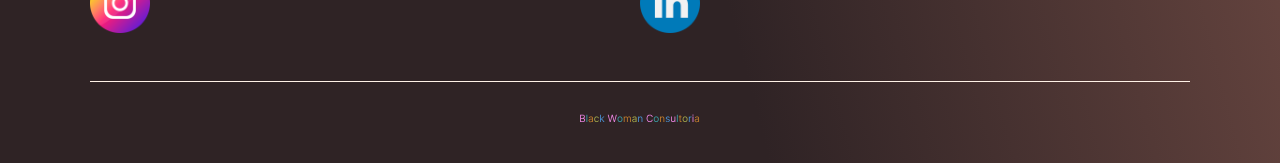
==== commit e1164086: "Update index.html" ====
--- a/index.html
+++ b/index.html
@@ -90,19 +90,19 @@
                 <h3 class="conteudo-secundario-titulo"><a name="fale">Fale Conosco</a></h3>
                 <div>
                     <label for="nome">Nome: </label>
-                    <input type="text" id="nomeid" placeholder="Fulano Silva" required="required" name="nome" />
+                    <input type="text" id="nomeid" placeholder="Fulano Silva" required="required" name="nome"></input>
                 </div>
                 <div>
                     <label for="fone">Phone:</label>
-                    <input type="tel" id="foneid" placeholder="(xx)xx-xx-xx-xx" name="fone" />
+                    <input type="tel" id="foneid" placeholder="(xx)xx-xx-xx-xx" name="fone"></input>
                 </div>
                 <div>
                     <label for="email">E-mail:</label>
-                    <input type="email" id="emailid" placeholder="fulano@mail.com" name="email" />
+                    <input type="email" id="emailid" placeholder="fulano@mail.com" name="email"></input>
                 </div>
                 <div>
                     <label for="mensagem">Mensagem:</label>
-                    <textarea id="mensagem" placeholder="digite sua mensagem"></textarea>
+                    <textarea id="mensagem" placeholder="digite sua mensagem" name="mensagem"></textarea>
                     
                 </div>
                 <div>
--- a/style.css
+++ b/style.css
@@ -27,9 +27,18 @@
   height: 120px;
 }
 
+
+.cabecalho-menu{
+  display: flex;
+  gap: 20px;
+}
+
+@media (max-width: 640px) {
+
 .cabecalho-menu {
-  display: flex;
-  gap: 20px;
+display: none;
+}
+
 }
 
 .cabecalho-menu-item {
@@ -47,6 +56,7 @@
   gap: 10px;
 }
 
+
 .conteudo-principal {
   display: flex;
   flex-direction: row;
@@ -54,18 +64,41 @@
   justify-content: space-around;
 }
 
+
+@media (max-width: 640px) {
+  .conteudo-principal{
+    display: Inline;
+  }
+  
+}
+
+
+
 .conteudo-principal-escrito {
   display: flex;
   flex-direction: column;
   gap: 10px;
 }
 
+
 .conteudo-principal-escrito-titulo {
   font-family: 'Righteous', cursive;
   font-weight: 400;
   font-size: 64px;
   color: #FFF2E7;
 }
+
+@media (max-width: 640px) {
+  .conteudo-principal{
+    font-family: 'Righteous', cursive;
+    font-weight: 400;
+    font-size: 45px;
+    color: #FFF2E7;
+  }
+  
+}
+
+
 
 .conteudo-principal-escrito-subtitulo {
   font-family: 'Sarala', sans-serif;
@@ -98,28 +131,70 @@
   margin: 45px 45px 25px 0;
 }
 
+@media (max-width: 640px) {
+
+  .conteudo-principal-imagem{
+    height: 300px;
+    float: center;
+  }
+  
+}
+
 
 .conteudo-secundario-imagem {
     height: 500px;
     float: left;
     border: thin solid;
     padding: 5px;
-    margin: 45px 45px 25px 0;
-}
+    margin: 45px 45px 25px 0px;
+}
+
+@media (max-width: 640px) {
+
+  .conteudo-secundario-imagem{
+    height: 300px;
+    float: center;
+    margin: 10px 10px 10px 10px;
+  }
+  
+}
+
 .conteudo-secundario-imagem2{
     height: 600px;
     float: right;
     border: thin solid;
     padding: 5px;
-    margin: 45px 25px 25px 0;
+    margin: 45px 25px 25px 10px;
+}
+
+@media (max-width: 640px) {
+
+  .conteudo-secundario-imagem2{
+    height: 300px;
+    float: center;
+    margin: 10px 10px 10px 10px;
+  }
+  
 }
 .conteudo-secundario-imagem3 {
     height: 710px;
     float: left;
     border: thin solid;
     padding: 5px;
-    margin: 100px 25px 60px 0;
-}
+    margin: 100px 25px 60px 0px;
+}
+
+@media (max-width: 640px) {
+
+  .conteudo-secundario-imagem3{
+    height: 300px;
+    float: center;
+    margin: 10px 10px 10px 10px;
+}
+  }
+  
+}
+
 
 .conteudo-secundario {
   display: flex;
@@ -127,6 +202,14 @@
   align-items: center;
   gap: 24px;
   margin-top: 48px;
+}
+
+@media (max-width: 640px) {
+  .conteudo-secundario{
+    display: Inline;
+    align-items: center;
+  }
+  
 }
 
 .conteudo-secundario-titulo {
@@ -175,6 +258,7 @@
     font-weight: bold;
     
 }
+
 .enviar {
     background-color: #da5063;
     height: 40px;
@@ -194,6 +278,17 @@
     max-width: 400px;
     padding: 5px;
 }
+
+@media (max-width: 640px) {
+  textarea{
+    width: 300px;
+    height: 200px;
+    line-height: 20px;
+    max-width: 300px;
+  }
+  
+}
+
 input{
     width: 400px;
     height: 20px;
@@ -203,6 +298,16 @@
     margin: 0px 0px 5px 27px;
 }
 
+@media (max-width: 640px) {
+  input{
+    width: 300px;
+    height: 20px;
+    line-height: 20px;
+    max-width: 300px;
+  }
+  
+}
+
 form label {
     margin-left: 0px;
     color: #fad7d7;
